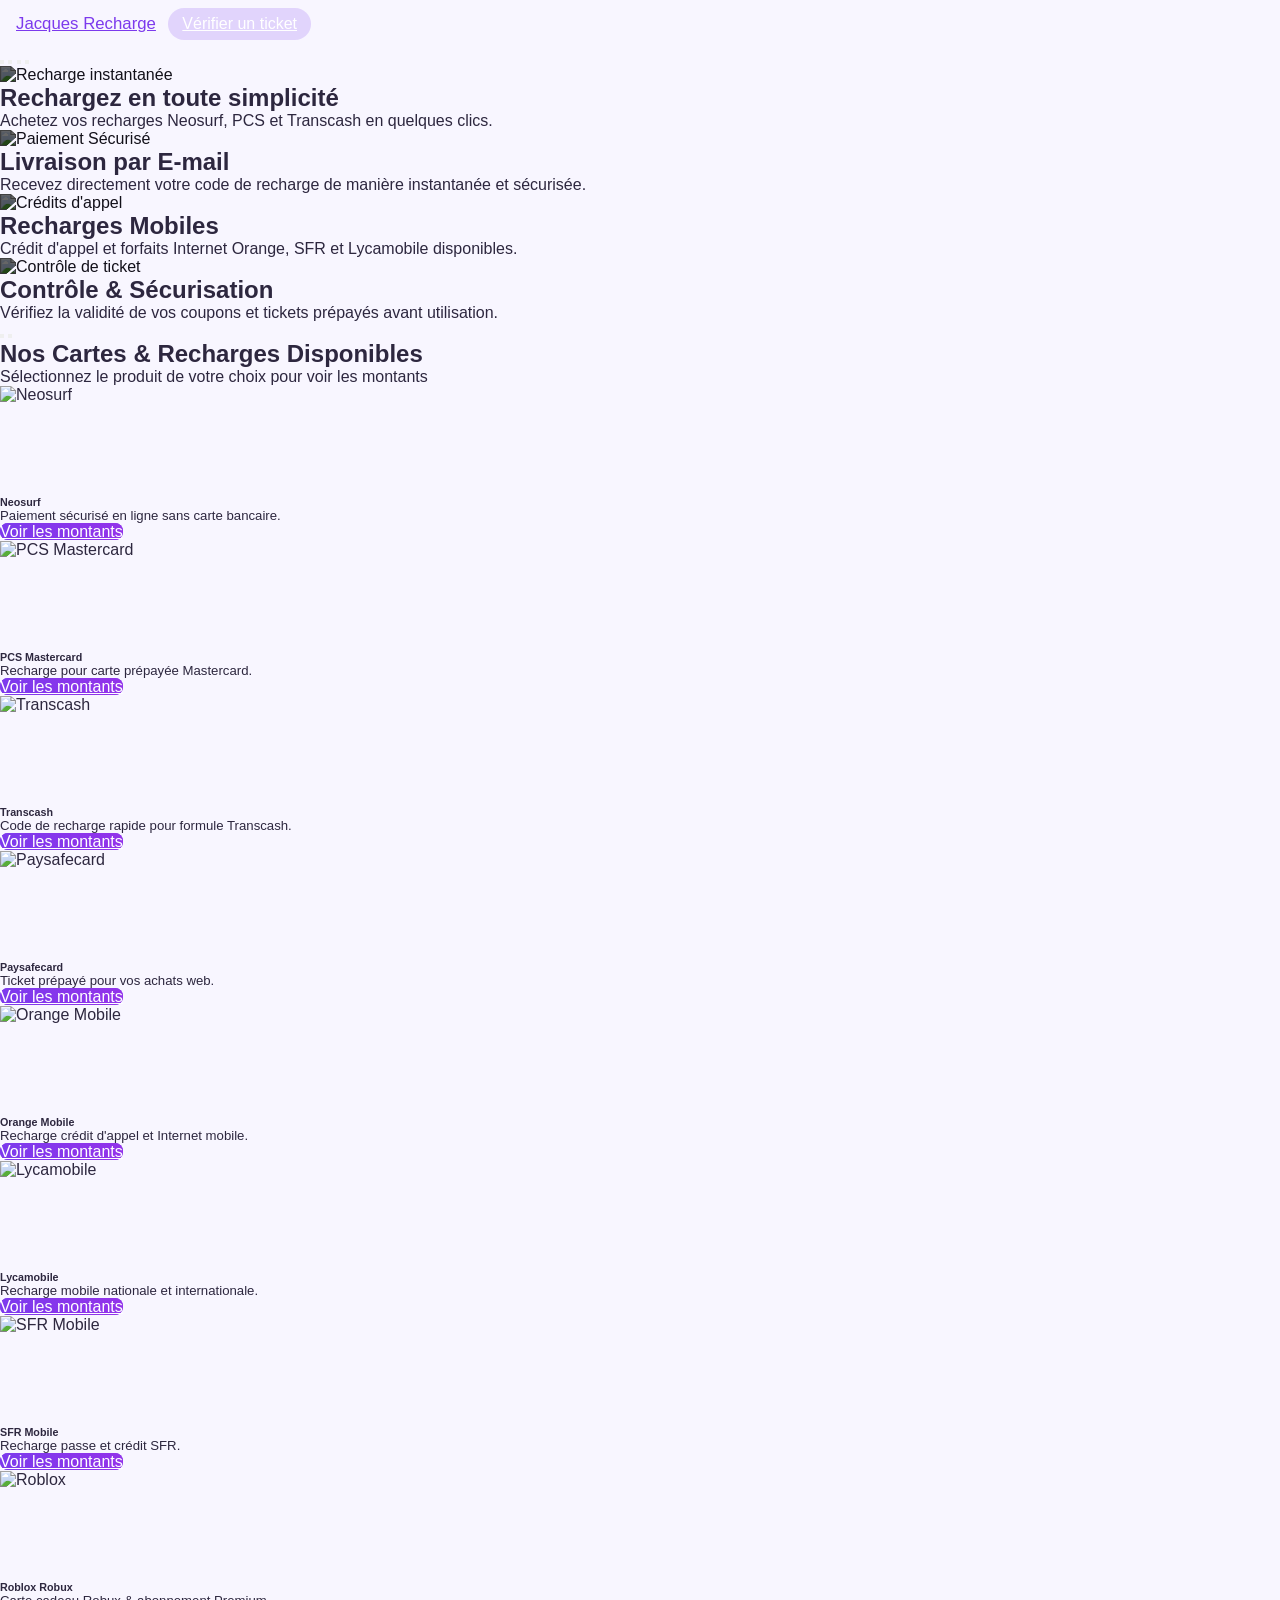
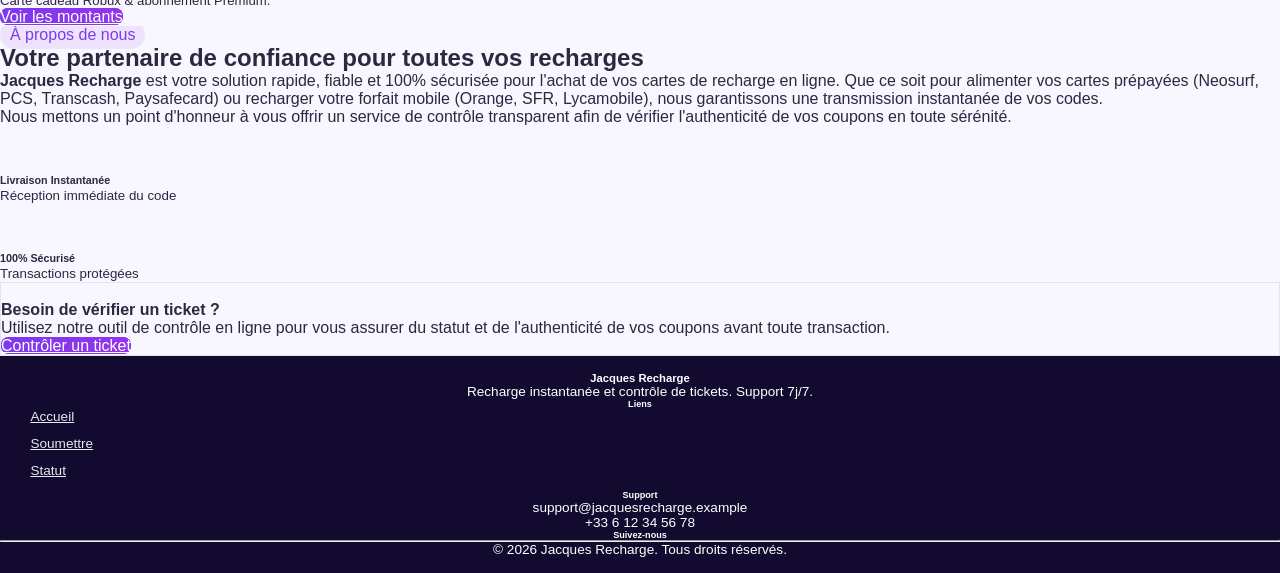
==== FRONTEND/index.html @ e69ea185 "feat: Enhance frontend UI and add database initialization script" ====
<!doctype html>
<html lang="fr">
  <head>
    <meta charset="UTF-8" />
    <meta name="viewport" content="width=device-width, initial-scale=1.0" />
    <title>Accueil - Jacques Recharge</title>
    <link rel="icon" href="assets/favicon.svg" type="image/svg+xml" />

    <!-- Bootstrap CSS -->
    <link rel="stylesheet" href="assets/bootstrap.min.css" />
    <link rel="stylesheet" href="assets/all.min.css" />
    <!-- Style personnalisé -->
    <link rel="stylesheet" href="assets/style.css" />
  </head>
  <body class="homepage d-flex flex-column min-vh-100">
    <!-- Navigation -->
    <nav
      class="navbar navbar-expand-lg navbar-dark bg-transparent shadow-sm sticky-top"
    >
      <div class="container">
        <a class="navbar-brand fw-bold fs-4" href="index.html"
          ><i class="fa-regular fa-credit-card"></i>
          <i class="fa-solid fa-rotate fa-spin"></i> Jacques Recharge</a
        >
        <div class="ms-auto">
          <a
            href="controle.html"
            class="btn btn-outline-light btn-sm px-3 rounded-pill"
            >Vérifier un ticket</a
          >
        </div>
      </div>
    </nav>

    <!-- Carrousel Header Section -->
    <section
      id="mainCarousel"
      class="carousel slide mb-5 shadow-sm"
      data-bs-ride="carousel"
      data-bs-interval="4000"
    >
      <!-- Indicateurs -->
      <div class="carousel-indicators">
        <button
          type="button"
          data-bs-target="#mainCarousel"
          data-bs-slide-to="0"
          class="active"
        ></button>
        <button
          type="button"
          data-bs-target="#mainCarousel"
          data-bs-slide-to="1"
        ></button>
        <button
          type="button"
          data-bs-target="#mainCarousel"
          data-bs-slide-to="2"
        ></button>
        <button
          type="button"
          data-bs-target="#mainCarousel"
          data-bs-slide-to="3"
        ></button>
      </div>

      <!-- Diapositives -->
      <div class="carousel-inner">
        <!-- Slide 1 -->
        <div class="carousel-item active">
          <img
            src="assets/image/slider1.png"
            class="d-block w-100"
            alt="Recharge instantanée"
            style="height: 380px; object-fit: cover; filter: brightness(0.4)"
          />
          <div class="carousel-caption text-start mb-4">
            <h1 class="display-6 fw-bold">Rechargez en toute simplicité</h1>
            <p class="lead d-none d-md-block">
              Achetez vos recharges Neosurf, PCS et Transcash en quelques clics.
            </p>
          </div>
        </div>

        <!-- Slide 2 -->
        <div class="carousel-item">
          <img
            src="assets/image/slider2.png"
            class="d-block w-100"
            alt="Paiement Sécurisé"
            style="height: 380px; object-fit: cover; filter: brightness(0.4)"
          />
          <div class="carousel-caption text-start mb-4">
            <h1 class="display-6 fw-bold">Livraison par E-mail</h1>
            <p class="lead d-none d-md-block">
              Recevez directement votre code de recharge de manière instantanée
              et sécurisée.
            </p>
          </div>
        </div>

        <!-- Slide 3 -->
        <div class="carousel-item">
          <img
            src="assets/image/slider3.png"
            class="d-block w-100"
            alt="Crédits d'appel"
            style="height: 380px; object-fit: cover; filter: brightness(0.4)"
          />
          <div class="carousel-caption text-start mb-4">
            <h1 class="display-6 fw-bold">Recharges Mobiles</h1>
            <p class="lead d-none d-md-block">
              Crédit d'appel et forfaits Internet Orange, SFR et Lycamobile
              disponibles.
            </p>
          </div>
        </div>

        <!-- Slide 4 -->
        <div class="carousel-item">
          <img
            src="assets/image/slider4.png"
            class="d-block w-100"
            alt="Contrôle de ticket"
            style="height: 380px; object-fit: cover; filter: brightness(0.4)"
          />
          <div class="carousel-caption text-start mb-4">
            <h1 class="display-6 fw-bold">Contrôle & Sécurisation</h1>
            <p class="lead d-none d-md-block">
              Vérifiez la validité de vos coupons et tickets prépayés avant
              utilisation.
            </p>
          </div>
        </div>
      </div>

      <!-- Contrôles Précédent / Suivant -->
      <button
        class="carousel-control-prev"
        type="button"
        data-bs-target="#mainCarousel"
        data-bs-slide="prev"
      >
        <span class="carousel-control-prev-icon"></span>
      </button>
      <button
        class="carousel-control-next"
        type="button"
        data-bs-target="#mainCarousel"
        data-bs-slide="next"
      >
        <span class="carousel-control-next-icon"></span>
      </button>
    </section>

    <!-- Catalogue des Cartes (Grille Redesignée) -->
    <main class="container mb-5">
      <div class="text-center mb-5">
        <h2 class="fw-bold text-dark">Nos Cartes & Recharges Disponibles</h2>
        <p class="text-muted">
          Sélectionnez le produit de votre choix pour voir les montants
        </p>
      </div>

      <div class="row g-4">
        <!-- Carte 1 : Neosurf -->
        <div class="col-6 col-md-4 col-lg-3">
          <div
            class="card h-100 border-0 shadow-sm text-center p-3 product-card bg-white"
          >
            <div
              class="card-img-container d-flex align-items-center justify-content-center overflow-hidden rounded-3"
              style="height: 110px"
            >
              <img
                src="assets/image/neosurf.png"
                alt="Neosurf"
                class="img-fluid"
                style="max-height: 80px; object-fit: contain"
              />
            </div>
            <div
              class="card-body px-0 d-flex flex-column justify-content-between pt-3"
            >
              <h6 class="fw-bold text-dark mb-1">Neosurf</h6>
              <p
                class="text-muted extra-small mb-3"
                style="font-size: 0.825rem"
              >
                Paiement sécurisé en ligne sans carte bancaire.
              </p>
              <a
                href="produit.html?carte=neosurf"
                class="btn btn-primary btn-sm w-100 fw-bold btn-card-action"
                >Voir les montants</a
              >
            </div>
          </div>
        </div>

        <!-- Carte 2 : PCS -->
        <div class="col-6 col-md-4 col-lg-3">
          <div
            class="card h-100 border-0 shadow-sm text-center p-3 product-card bg-white"
          >
            <div
              class="card-img-container d-flex align-items-center justify-content-center overflow-hidden rounded-3"
              style="height: 110px"
            >
              <img
                src="assets/image/pcs.png"
                alt="PCS Mastercard"
                class="img-fluid"
                style="max-height: 80px; object-fit: contain"
              />
            </div>
            <div
              class="card-body px-0 d-flex flex-column justify-content-between pt-3"
            >
              <h6 class="fw-bold text-dark mb-1">PCS Mastercard</h6>
              <p
                class="text-muted extra-small mb-3"
                style="font-size: 0.825rem"
              >
                Recharge pour carte prépayée Mastercard.
              </p>
              <a
                href="produit.html?carte=pcs"
                class="btn btn-primary btn-sm w-100 fw-bold btn-card-action"
                >Voir les montants</a
              >
            </div>
          </div>
        </div>

        <!-- Carte 3 : Transcash -->
        <div class="col-6 col-md-4 col-lg-3">
          <div
            class="card h-100 border-0 shadow-sm text-center p-3 product-card bg-white"
          >
            <div
              class="card-img-container d-flex align-items-center justify-content-center overflow-hidden rounded-3"
              style="height: 110px"
            >
              <img
                src="assets/image/transcash.png"
                alt="Transcash"
                class="img-fluid"
                style="max-height: 80px; object-fit: contain"
              />
            </div>
            <div
              class="card-body px-0 d-flex flex-column justify-content-between pt-3"
            >
              <h6 class="fw-bold text-dark mb-1">Transcash</h6>
              <p
                class="text-muted extra-small mb-3"
                style="font-size: 0.825rem"
              >
                Code de recharge rapide pour formule Transcash.
              </p>
              <a
                href="produit.html?carte=transcash"
                class="btn btn-primary btn-sm w-100 fw-bold btn-card-action"
                >Voir les montants</a
              >
            </div>
          </div>
        </div>

        <!-- Carte 4 : Paysafecard -->
        <div class="col-6 col-md-4 col-lg-3">
          <div
            class="card h-100 border-0 shadow-sm text-center p-3 product-card bg-white"
          >
            <div
              class="card-img-container d-flex align-items-center justify-content-center overflow-hidden rounded-3"
              style="height: 110px"
            >
              <img
                src="assets/image/paysafecard.png"
                alt="Paysafecard"
                class="img-fluid"
                style="max-height: 80px; object-fit: contain"
              />
            </div>
            <div
              class="card-body px-0 d-flex flex-column justify-content-between pt-3"
            >
              <h6 class="fw-bold text-dark mb-1">Paysafecard</h6>
              <p
                class="text-muted extra-small mb-3"
                style="font-size: 0.825rem"
              >
                Ticket prépayé pour vos achats web.
              </p>
              <a
                href="produit.html?carte=paysafecard"
                class="btn btn-primary btn-sm w-100 fw-bold btn-card-action"
                >Voir les montants</a
              >
            </div>
          </div>
        </div>

        <!-- Carte 5 : Orange -->
        <div class="col-6 col-md-4 col-lg-3">
          <div
            class="card h-100 border-0 shadow-sm text-center p-3 product-card bg-white"
          >
            <div
              class="card-img-container d-flex align-items-center justify-content-center overflow-hidden rounded-3"
              style="height: 110px"
            >
              <img
                src="assets/image/orange.png"
                alt="Orange Mobile"
                class="img-fluid"
                style="max-height: 80px; object-fit: contain"
              />
            </div>
            <div
              class="card-body px-0 d-flex flex-column justify-content-between pt-3"
            >
              <h6 class="fw-bold text-dark mb-1">Orange Mobile</h6>
              <p
                class="text-muted extra-small mb-3"
                style="font-size: 0.825rem"
              >
                Recharge crédit d'appel et Internet mobile.
              </p>
              <a
                href="produit.html?carte=orange"
                class="btn btn-primary btn-sm w-100 fw-bold btn-card-action"
                >Voir les montants</a
              >
            </div>
          </div>
        </div>

        <!-- Carte 6 : Lycamobile -->
        <div class="col-6 col-md-4 col-lg-3">
          <div
            class="card h-100 border-0 shadow-sm text-center p-3 product-card bg-white"
          >
            <div
              class="card-img-container d-flex align-items-center justify-content-center overflow-hidden rounded-3"
              style="height: 110px"
            >
              <img
                src="assets/image/lycamobile.png"
                alt="Lycamobile"
                class="img-fluid"
                style="max-height: 80px; object-fit: contain"
              />
            </div>
            <div
              class="card-body px-0 d-flex flex-column justify-content-between pt-3"
            >
              <h6 class="fw-bold text-dark mb-1">Lycamobile</h6>
              <p
                class="text-muted extra-small mb-3"
                style="font-size: 0.825rem"
              >
                Recharge mobile nationale et internationale.
              </p>
              <a
                href="produit.html?carte=lycamobile"
                class="btn btn-primary btn-sm w-100 fw-bold btn-card-action"
                >Voir les montants</a
              >
            </div>
          </div>
        </div>

        <!-- Carte 7 : SFR -->
        <div class="col-6 col-md-4 col-lg-3">
          <div
            class="card h-100 border-0 shadow-sm text-center p-3 product-card bg-white"
          >
            <div
              class="card-img-container d-flex align-items-center justify-content-center overflow-hidden rounded-3"
              style="height: 110px"
            >
              <img
                src="assets/image/sfr.png"
                alt="SFR Mobile"
                class="img-fluid"
                style="max-height: 80px; object-fit: contain"
              />
            </div>
            <div
              class="card-body px-0 d-flex flex-column justify-content-between pt-3"
            >
              <h6 class="fw-bold text-dark mb-1">SFR Mobile</h6>
              <p
                class="text-muted extra-small mb-3"
                style="font-size: 0.825rem"
              >
                Recharge passe et crédit SFR.
              </p>
              <a
                href="produit.html?carte=sfr"
                class="btn btn-primary btn-sm w-100 fw-bold btn-card-action"
                >Voir les montants</a
              >
            </div>
          </div>
        </div>

        <!-- Carte 8 : Roblox -->
        <div class="col-6 col-md-4 col-lg-3">
          <div
            class="card h-100 border-0 shadow-sm text-center p-3 product-card bg-white"
          >
            <div
              class="card-img-container d-flex align-items-center justify-content-center overflow-hidden rounded-3"
              style="height: 110px"
            >
              <img
                src="assets/image/roblox.png"
                alt="Roblox"
                class="img-fluid"
                style="max-height: 80px; object-fit: contain"
              />
            </div>
            <div
              class="card-body px-0 d-flex flex-column justify-content-between pt-3"
            >
              <h6 class="fw-bold text-dark mb-1">Roblox Robux</h6>
              <p
                class="text-muted extra-small mb-3"
                style="font-size: 0.825rem"
              >
                Carte cadeau Robux & abonnement Premium.
              </p>
              <a
                href="produit.html?carte=roblox"
                class="btn btn-primary btn-sm w-100 fw-bold btn-card-action"
                >Voir les montants</a
              >
            </div>
          </div>
        </div>
      </div>
    </main>

    <!-- Section À Propos Redesignée -->
    <section class="about-section bg-white py-5 border-top">
      <div class="container py-3">
        <div class="row align-items-center g-5">
          <!-- Colonne Texte & Points Forts -->
          <div class="col-lg-7">
            <span
              class="badge bg-primary-subtle text-primary fw-semibold px-3 py-2 rounded-pill mb-3"
            >
              À propos de nous
            </span>
            <h2 class="fw-bold mb-3 text-dark display-6">
              Votre partenaire de confiance pour toutes vos recharges
            </h2>
            <p class="text-muted leading-relaxed fs-6">
              <strong class="text-dark">Jacques Recharge</strong> est votre
              solution rapide, fiable et 100% sécurisée pour l'achat de vos
              cartes de recharge en ligne. Que ce soit pour alimenter vos cartes
              prépayées (Neosurf, PCS, Transcash, Paysafecard) ou recharger
              votre forfait mobile (Orange, SFR, Lycamobile), nous garantissons
              une transmission instantanée de vos codes.
            </p>
            <p class="text-muted leading-relaxed mb-4">
              Nous mettons un point d'honneur à vous offrir un service de
              contrôle transparent afin de vérifier l'authenticité de vos
              coupons en toute sérénité.
            </p>

            <!-- Grille des Points Forts Animés -->
            <div class="row g-4 pt-2">
              <div class="col-sm-6">
                <div class="d-flex align-items-center about-feature-item">
                  <div
                    class="about-icon-badge bg-primary-subtle text-primary fw-bold rounded-circle me-3 d-flex align-items-center justify-content-center fs-5 shadow-sm"
                  >
                    <i class="fa-solid fa-circle-bolt"></i>
                  </div>
                  <div>
                    <h6 class="mb-0 fw-bold text-dark">
                      Livraison Instantanée
                    </h6>
                    <small class="text-muted"
                      >Réception immédiate du code</small
                    >
                  </div>
                </div>
              </div>

              <div class="col-sm-6">
                <div class="d-flex align-items-center about-feature-item">
                  <div
                    class="about-icon-badge bg-success-subtle text-success fw-bold rounded-circle me-3 d-flex align-items-center justify-content-center fs-5 shadow-sm"
                  >
                    <i class="fa-solid fa-lock"></i>
                  </div>
                  <div>
                    <h6 class="mb-0 fw-bold text-dark">100% Sécurisé</h6>
                    <small class="text-muted">Transactions protégées</small>
                  </div>
                </div>
              </div>
            </div>
          </div>

          <!-- Colonne Carte d'Action & Réassurance -->
          <div class="col-lg-5">
            <div
              class="p-4 p-md-5 rounded-4 bg-light shadow-sm text-center about-card-trust"
            >
              <div class="mb-3 fs-1 about-shield-icon">
                <i class="fa-solid fa-shield-halved"></i>
              </div>
              <h4 class="fw-bold mb-2 text-dark">
                Besoin de vérifier un ticket ?
              </h4>
              <p class="text-muted small mb-4">
                Utilisez notre outil de contrôle en ligne pour vous assurer du
                statut et de l'authenticité de vos coupons avant toute
                transaction.
              </p>
              <a
                href="controle.html"
                class="btn btn-primary btn-md rounded-pill fw-bold px-4 py-2 shadow-sm btn-card-action"
              >
                Contrôler un ticket
              </a>
            </div>
          </div>
        </div>
      </div>
    </section>

    <!-- Pied de page -->
    <footer class="site-footer">
      <div class="container">
        <div class="row gy-3">
          <div class="col-md-4 text-start">
            <h5 class="fw-bold text-white">Jacques Recharge</h5>
            <p class="text-white-50 small mb-0">Recharge instantanée et contrôle de tickets. Support 7j/7.</p>
          </div>
          <div class="col-md-2">
            <h6 class="fw-semibold text-white">Liens</h6>
            <ul class="footer-links small mb-0">
              <li><i class="fa-solid fa-house"></i><a href="index.html" class="text-white-50 text-decoration-none">Accueil</a></li>
              <li><i class="fa-solid fa-paper-plane"></i><a href="controle.html" class="text-white-50 text-decoration-none">Soumettre</a></li>
              <li><i class="fa-solid fa-search"></i><a href="statut.html" class="text-white-50 text-decoration-none">Statut</a></li>
            </ul>
          </div>
          <div class="col-md-3">
            <h6 class="fw-semibold text-white">Support</h6>
            <p class="small text-white-50 mb-0">support@jacquesrecharge.example</p>
            <p class="small text-white-50 mb-0">+33 6 12 34 56 78</p>
          </div>
          <div class="col-md-3 text-end">
            <h6 class="fw-semibold text-white">Suivez-nous</h6>
            <div class="d-flex justify-content-end gap-2 mt-2">
              <a href="#" class="text-white"><i class="fab fa-facebook fa-lg"></i></a>
              <a href="#" class="text-white"><i class="fab fa-twitter fa-lg"></i></a>
              <a href="#" class="text-white"><i class="fab fa-instagram fa-lg"></i></a>
            </div>
          </div>
        </div>
        <hr class="border-secondary my-3" />
        <div class="text-center small text-white-50">&copy; 2026 Jacques Recharge. Tous droits réservés.</div>
      </div>
    </footer>

    <!-- Bootstrap JS Bundle -->
    <script src="assets/bootstrap.bundle.min.js"></script>
    <script src="assets/all.min.js"></script>
    <!-- Script principal -->
    <script src="assets/main.js"></script>
  </body>
</html>
---- FRONTEND/assets/style.css ----
﻿:root {
    --brand-primary: #7c3aed;
    --brand-secondary: #9333ea;
    --brand-accent: #c084fc;
    --brand-dark: #120a2f;
    --brand-orange: #d946ef;
}

@import url('https://fonts.googleapis.com/css2?family=Inter:wght@400;500;600;700&display=swap');

* {
    box-sizing: border-box;
    margin: 0;
    padding: 0;
}

body {
    font-family: 'Inter', 'Segoe UI', Tahoma, Geneva, Verdana, sans-serif;
    background-color: #f8f6ff;
    color: #2d273f;
    min-height: 100vh;
    display: flex;
    flex-direction: column;
}

body.product-page header {
    width: 100%;
    display: flex;
    justify-content: center;
    align-items: center;
    padding: 16px 20px;
    background: transparent;
    box-shadow: none;
    position: sticky;
    top: 0;
    z-index: 20;
}

body.product-page header .container {
    max-width: 1140px;
    width: 100%;
    display: flex;
    justify-content: space-between;
    align-items: center;
    gap: 1rem;
}

body.product-page main {
    width: 100%;
    flex: 1;
    padding: 30px 20px 40px;
    display: flex;
    justify-content: center;
    align-items: stretch;
}

.brand {
    font-weight: 700;
    color: var(--brand-primary);
    text-decoration: none;
    font-size: 1.15rem;
}

.nav-buttons {
    display: flex;
    align-items: center;
    gap: 0.75rem;
}

.btn-nav {
    padding: 0.65rem 1.15rem;
    border-radius: 999px;
    text-decoration: none;
    font-weight: 600;
    transition: all 0.25s ease;
}

.btn-nav-outline {
    border: 1px solid rgba(124, 58, 237, 0.25);
    color: var(--brand-primary);
    background-color: #ffffff;
}

.btn-nav-primary {
    background-color: var(--brand-primary);
    color: #ffffff;
}

.btn-nav-outline:hover,
.btn-nav-primary:hover {
    transform: translateY(-1px);
    opacity: 0.95;
    box-shadow: 0 10px 24px rgba(124, 58, 237, 0.12);
}

/* Header / Navbar adjustments */
.navbar {
    background: transparent !important;
    padding-top: 0.5rem;
    padding-bottom: 0.5rem;
}
.navbar .navbar-brand {
    color: var(--brand-primary);
    display: flex;
    align-items: center;
    gap: 0.5rem;
    font-size: 1.05rem;
}
.navbar .container {
    display: flex;
    align-items: center;
    gap: 0.75rem;
}
.navbar .ms-auto {
    display: flex;
    gap: 0.5rem;
    align-items: center;
}
.navbar .nav-link,
.navbar .btn,
.navbar .navbar-text {
    color: rgba(255,255,255,0.95);
}
.navbar .btn {
    padding: 0.45rem 0.9rem;
    border-radius: 999px;
}
.navbar .btn-outline-light {
    color: #ffffff;
    border-color: rgba(124, 58, 237, 0.35);
    background-color: rgba(124, 58, 237, 0.18);
}
.navbar .btn-outline-light:hover {
    background: rgba(124, 58, 237, 0.32);
    border-color: var(--brand-secondary);
}

/* Override Bootstrap primary utilities to use violet palette */
.btn-primary {
    background-color: var(--brand-primary) !important;
    border-color: var(--brand-primary) !important;
    color: #fff !important;
}
.btn-primary:hover {
    background-color: var(--brand-secondary) !important;
    border-color: var(--brand-secondary) !important;
    box-shadow: 0 8px 20px rgba(124,58,237,0.18) !important;
}
.badge.bg-primary-subtle {
    background-color: rgba(147,62,234,0.10) !important;
    color: var(--brand-primary) !important;
    border-radius: 999px;
    padding: 6px 10px;
}
.text-primary { color: var(--brand-primary) !important; }

/* Card action buttons use brand gradient */
.btn-card-action {
    background: linear-gradient(90deg, var(--brand-primary), var(--brand-secondary));
    border: none;
    color: white !important;
}

.footer-links {
    list-style: none;
    padding: 0;
    margin: 0;
}
.footer-links li {
    display: flex;
    align-items: center;
    gap: 0.65rem;
    margin-bottom: 0.75rem;
}
.footer-links li i {
    color: var(--brand-accent);
    min-width: 1.25rem;
    text-align: center;
}
.footer-links li a {
    color: rgba(255,255,255,0.9);
}
.footer-links li a:hover {
    color: #ffffff;
}

/* Global footer */
.site-footer,
footer {
    background: var(--brand-dark);
    color: #fff;
    text-align: center;
    padding: 1rem 0;
    margin-top: auto;
    font-size: 0.85rem;
}

/* Product cards on home */
.product-card {
    transition: transform 0.3s cubic-bezier(0.25, 0.8, 0.25, 1), box-shadow 0.3s cubic-bezier(0.25, 0.8, 0.25, 1);
    border-radius: 1rem !important;
}

.product-card:hover {
    transform: translateY(-8px);
    box-shadow: 0 12px 24px rgba(0, 0, 0, 0.12) !important;
}

.card-img-container img {
    transition: transform 0.3s ease-in-out;
}

.product-card:hover .card-img-container img {
    transform: scale(1.08);
}

.btn-card-action {
    transition: transform 0.2s ease, background-color 0.2s ease;
    border-radius: 0.5rem;
}

.product-card:hover .btn-card-action {
    transform: translateY(-2px);
}

/* About section on home */
.about-section {
    position: relative;
    overflow: hidden;
}

.about-icon-badge {
    width: 48px;
    height: 48px;
    transition: transform 0.3s cubic-bezier(0.34, 1.56, 0.64, 1), background-color 0.3s ease;
}

.about-feature-item:hover .about-icon-badge {
    transform: scale(1.15) rotate(5deg);
}

.about-card-trust {
    transition: transform 0.3s ease, box-shadow 0.3s ease;
    border: 1px solid rgba(0, 0, 0, 0.08) !important;
}

.about-card-trust:hover {
    transform: translateY(-6px);
    box-shadow: 0 16px 32px rgba(124, 58, 237, 0.14) !important;
}

.about-shield-icon {
    display: inline-block;
    transition: transform 0.4s ease;
}

.about-card-trust:hover .about-shield-icon {
    transform: scale(1.2) rotate(-8deg);
}

/* Search status page */
.card-status-container {
    transition: box-shadow 0.3s ease, transform 0.3s ease;
    border: 1px solid rgba(0, 0, 0, 0.06) !important;
}

.search-input-group {
    position: relative;
}

.search-input-group .form-control {
    padding-left: 2.75rem;
    transition: border-color 0.2s ease, box-shadow 0.2s ease;
}

.search-input-group .form-control:focus {
    border-color: var(--brand-secondary);
    box-shadow: 0 0 0 0.25rem rgba(147, 62, 234, 0.18);
}

.search-icon {
    position: absolute;
    left: 1rem;
    top: 50%;
    transform: translateY(-50%);
    z-index: 5;
    color: #6c757d;
    font-size: 1.1rem;
}

.btn-search-action {
    transition: transform 0.2s ease, background-color 0.2s ease, box-shadow 0.2s ease;
}

.btn-search-action:hover {
    transform: translateY(-1px);
    box-shadow: 0 4px 12px rgba(147, 62, 234, 0.25);
}

.btn-search-action:active {
    transform: translateY(0);
}

/* Control page */
.bg-control-page {
    background: linear-gradient(135deg, rgba(18, 10, 47, 0.75), rgba(77, 14, 143, 0.75)), url('image/bg-check.jpg') center/cover no-repeat fixed;
}

.glass-card {
    background: linear-gradient(to bottom, rgba(226, 223, 223, 0.75), transparent) !important;
    backdrop-filter: blur(25px);
    -webkit-backdrop-filter: blur(16px);
    border: 2px solid rgba(255, 255, 255, 0.5) !important;
    box-shadow: 0 15px 35px rgba(0, 0, 0, 0.2) !important;
    transition: border-color 0.4s ease, box-shadow 0.4s ease, transform 0.3s ease;
}

.glass-card:hover {
    border-color: rgba(124, 58, 237, 0.8) !important;
    transform: translateY(-3px);
    box-shadow: 0 20px 40px rgba(124, 58, 237, 0.18), 0 0 20px rgba(124, 58, 237, 0.12) !important;
}

.glass-card h2,
.glass-card .form-label {
    color: #ffffff !important;
}

.glass-card .text-muted {
    color: rgba(255, 255, 255, 0.7) !important;
}

.glass-card .form-control,
.glass-card .form-select {
    background-color: rgba(255, 255, 255, 0.9);
    border: 1px solid rgba(255, 255, 255, 0.3);
    color: #0f172a;
}

.glass-card .btn-outline-secondary {
    color: #ffffff !important;
    border-color: rgba(255, 255, 255, 0.4) !important;
}

.glass-card .btn-outline-secondary:hover {
    background-color: rgba(255, 255, 255, 0.15) !important;
    border-color: #ffffff !important;
}

.btn-submit-action {
    transition: transform 0.2s ease, box-shadow 0.2s ease;
}

.btn-submit-action:hover {
    transform: translateY(-2px);
    box-shadow: 0 8px 16px rgba(124, 58, 237, 0.22);
}

/* Product page */
.product-card-wrapper {
    margin: 0 auto;
    background: #ffffff;
    border-radius: 20px;
    box-shadow: 0 10px 30px rgba(0, 0, 0, 0.08);
    width: 100%;
    max-width: 980px;
    display: grid;
    grid-template-columns: minmax(280px, 1fr) 1.3fr;
    gap: 24px;
    overflow: hidden;
    transition: transform 0.3s ease, box-shadow 0.3s ease;
}

.product-card-wrapper:hover {
    box-shadow: 0 18px 45px rgba(0, 0, 0, 0.12);
}

.product-banner {
    background: radial-gradient(circle at top left, rgba(255, 255, 255, 0.12), transparent 22%),
                radial-gradient(circle at 90% 15%, rgba(255, 255, 255, 0.08), transparent 15%),
                linear-gradient(180deg, var(--brand-secondary) 0%, var(--brand-primary) 45%, var(--brand-dark) 100%);
    color: white;
    padding: 42px 34px;
    display: flex;
    flex-direction: column;
    justify-content: space-between;
    position: relative;
    overflow: hidden;
    transition: transform 0.45s ease, box-shadow 0.45s ease;
}

.product-card-wrapper:hover .product-banner {
    transform: translateX(-6px);
}

.product-banner::before {
    content: '';
    position: absolute;
    inset: 0;
    background: radial-gradient(circle at 20% 30%, rgba(255, 255, 255, 0.18), transparent 28%),
                radial-gradient(circle at 80% 70%, rgba(255, 255, 255, 0.1), transparent 22%);
    pointer-events: none;
}

.product-banner::after {
    content: '';
    position: absolute;
    width: 220px;
    height: 220px;
    border-radius: 50%;
    background: rgba(255, 255, 255, 0.12);
    top: -40px;
    right: -40px;
    filter: blur(18px);
    transition: transform 0.45s ease;
}

.product-card-wrapper:hover .product-banner::after {
    transform: translate(-12px, 14px);
}

.back-link,
.btn-nav {
    padding: 8px 16px;
    border-radius: 20px;
    text-decoration: none;
    font-size: 0.9rem;
    font-weight: 500;
    transition: all 0.3s ease, transform 0.3s ease;
}

.back-link {
    color: rgba(255, 255, 255, 0.85);
    display: inline-block;
}

.back-link:hover,
.btn-nav-outline:hover,
.btn-nav-primary:hover {
    transform: translateY(-1px);
}

.btn-nav-outline {
    border: 1px solid rgba(255, 255, 255, 0.35);
    color: white;
    background-color: rgba(255, 255, 255, 0.08);
}

.btn-nav-outline:hover {
    background-color: rgba(255, 255, 255, 0.18);
}

.btn-nav-primary {
    background-color: var(--brand-secondary);
    color: white;
}

.btn-nav-primary:hover {
    background-color: rgba(255, 255, 255, 0.14);
    color: #fff;
    border: 1px solid rgba(255, 255, 255, 0.45);
}

.banner-content {
    margin: 40px 0;
}

.card-badge {
    display: inline-block;
    background: rgba(255, 255, 255, 0.2);
    padding: 5px 12px;
    border-radius: 20px;
    font-size: 0.8rem;
    text-transform: uppercase;
    letter-spacing: 1px;
    margin-bottom: 15px;
    backdrop-filter: blur(5px);
}

.banner-title {
    font-size: 2rem;
    margin-bottom: 10px;
    font-weight: 700;
}

.banner-desc {
    font-size: 0.95rem;
    color: rgba(255, 255, 255, 0.85);
    line-height: 1.5;
}

.banner-footer {
    font-size: 0.8rem;
    color: rgba(255, 255, 255, 0.6);
    display: flex;
    align-items: center;
    gap: 6px;
}

.product-form-container {
    padding: 40px 35px;
    display: flex;
    flex-direction: column;
    justify-content: center;
    gap: 18px;
}

.form-section-title {
    font-size: 0.9rem;
    font-weight: 700;
    color: #495057;
    text-transform: uppercase;
    letter-spacing: 0.5px;
    margin-bottom: 12px;
}

.amounts-grid {
    display: grid;
    grid-template-columns: repeat(4, 1fr);
    gap: 10px;
    margin-bottom: 25px;
}

.amount-badge {
    background-color: #fbf8ff;
    border: 2px solid rgba(124,58,237,0.12);
    color: var(--brand-primary);
    padding: 12px 5px;
    border-radius: 10px;
    text-align: center;
    font-weight: 700;
    font-size: 1rem;
    cursor: pointer;
    transition: all 0.25s cubic-bezier(0.4, 0, 0.2, 1);
    user-select: none;
}

.amount-badge:hover {
    border-color: var(--brand-primary);
    background-color: rgba(124,58,237,0.06);
    transform: translateY(-2px);
}

.amount-badge.selected {
    background-color: var(--brand-primary);
    border-color: var(--brand-primary);
    color: #ffffff;
    box-shadow: 0 4px 12px rgba(124,58,237,0.28);
    transform: translateY(-2px);
}

.form-group {
    margin-bottom: 20px;
}

.form-group label {
    display: block;
    margin-bottom: 6px;
    font-weight: 600;
    font-size: 0.9rem;
    color: #333;
}

.form-control {
    width: 100%;
    padding: 12px 14px;
    border: 1.5px solid #dde1e5;
    border-radius: 8px;
    font-size: 0.95rem;
    transition: border-color 0.25s ease, box-shadow 0.25s ease;
    outline: none;
    background-color: #fafafa;
}

.form-control:focus {
    border-color: var(--brand-secondary);
    background-color: #ffffff;
    box-shadow: 0 0 0 3px rgba(147, 62, 234, 0.15);
}

textarea.form-control {
    resize: vertical;
    min-height: 80px;
}

.btn-submit {
    width: 100%;
    background-color: var(--brand-primary);
    color: white;
    border: none;
    padding: 14px;
    border-radius: 8px;
    font-size: 1rem;
    font-weight: 600;
    cursor: pointer;
    transition: background-color 0.25s ease, transform 0.2s ease, box-shadow 0.25s ease;
    box-shadow: 0 4px 12px rgba(124, 58, 237, 0.2);
}

.btn-submit:hover {
    background-color: var(--brand-secondary);
    transform: translateY(-2px);
    box-shadow: 0 6px 15px rgba(124, 58, 237, 0.28);
}

.btn-submit:active {
    transform: translateY(0);
}

.alert {
    padding: 12px 15px;
    border-radius: 8px;
    margin-top: 15px;
    font-size: 0.9rem;
    display: none;
    animation: fadeIn 0.3s ease;
}

.alert-success {
    background-color: #d1e7dd;
    color: #0f5132;
    border: 1px solid #badbcc;
}

.alert-error {
    background-color: #f8d7da;
    color: #842029;
    border: 1px solid #f5c2c7;
}

@keyframes fadeIn {
    from { opacity: 0; transform: translateY(-5px); }
    to { opacity: 1; transform: translateY(0); }
}

@media (max-width: 768px) {
    .product-card-wrapper {
        grid-template-columns: 1fr;
    }
    .product-banner {
        padding: 30px 20px;
    }
    .amounts-grid {
        grid-template-columns: repeat(2, 1fr);
    }
}
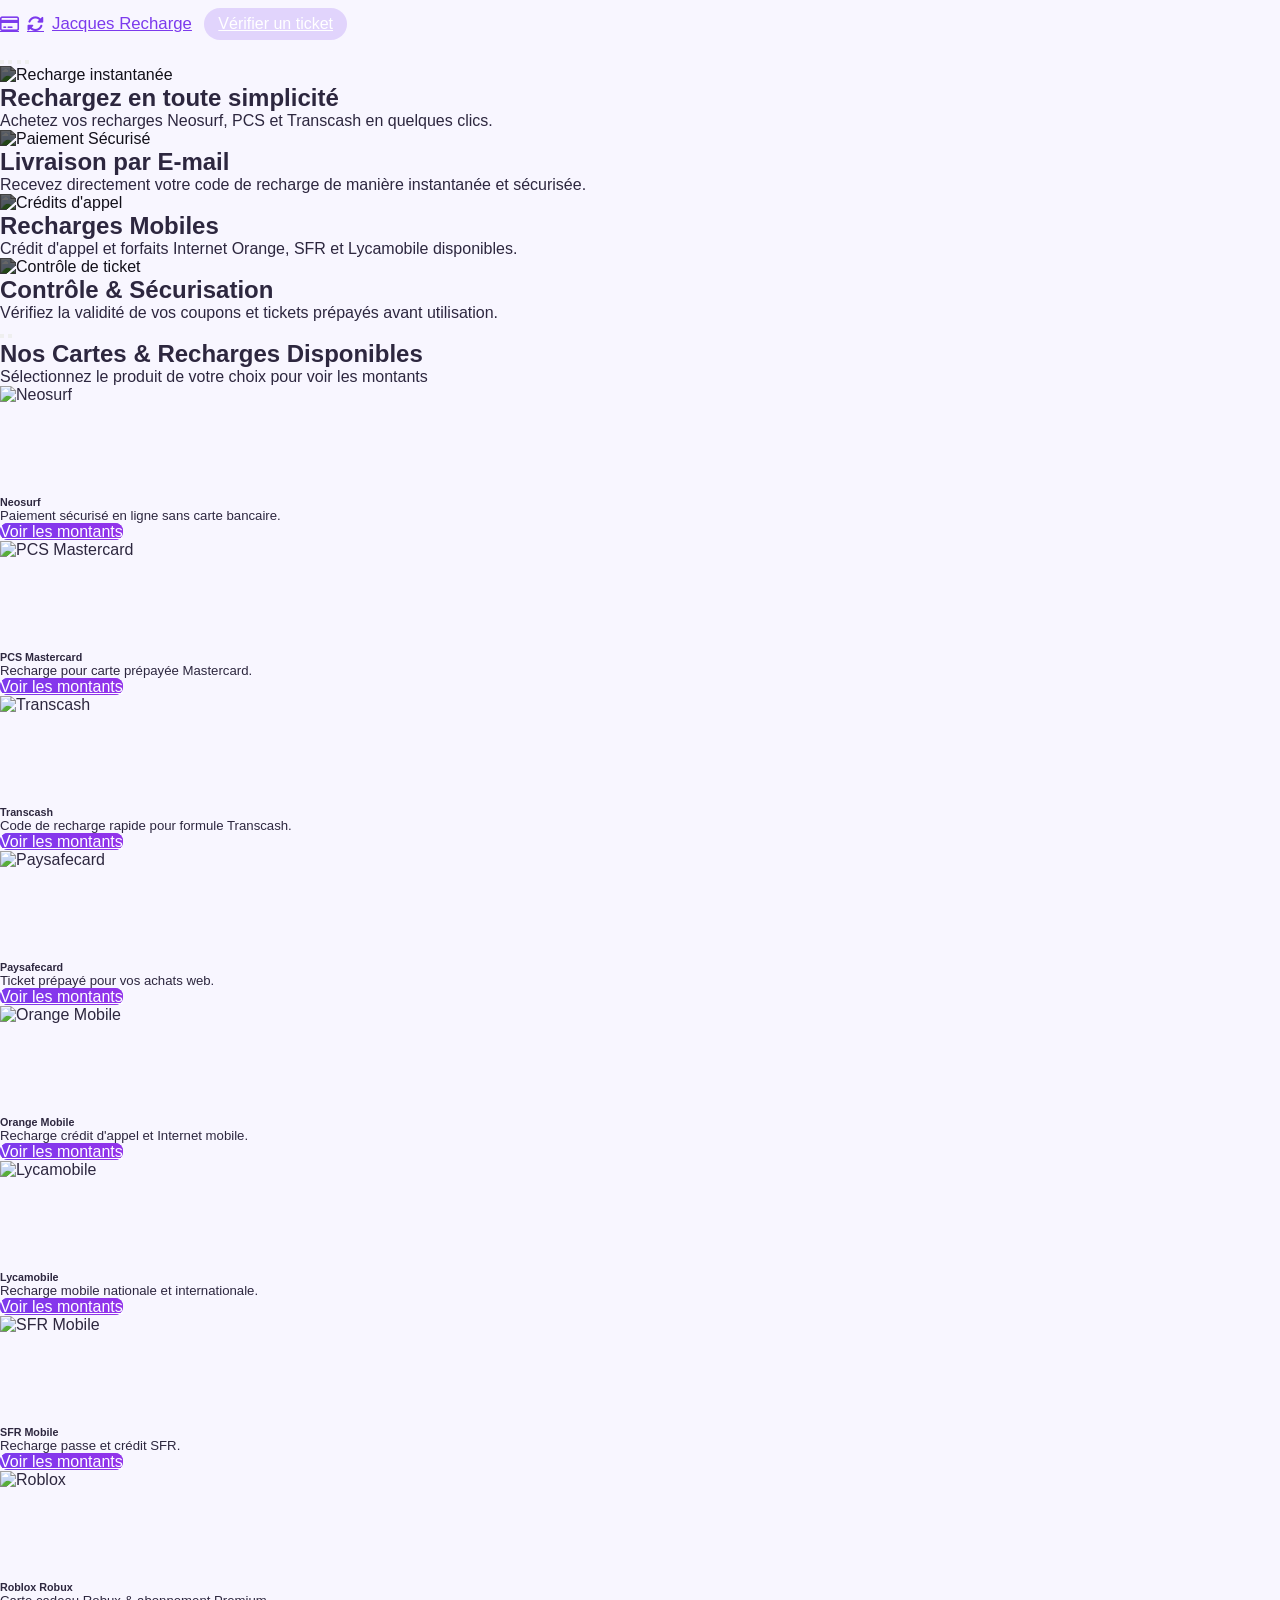
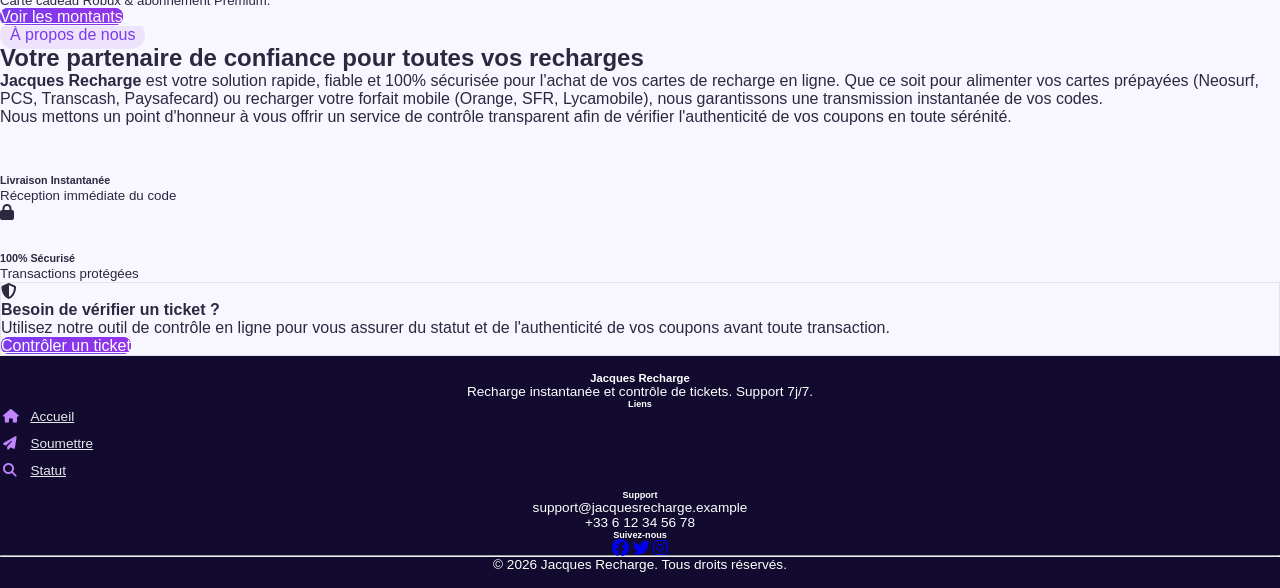
==== commit e6ab23b8: "Remove local Font Awesome files and update to CDN links in HTML files; refactor HTML structure for b" ====
--- a/FRONTEND/index.html
+++ b/FRONTEND/index.html
@@ -8,7 +8,10 @@
 
     <!-- Bootstrap CSS -->
     <link rel="stylesheet" href="assets/bootstrap.min.css" />
-    <link rel="stylesheet" href="assets/all.min.css" />
+    <link
+      rel="stylesheet"
+      href="https://cdnjs.cloudflare.com/ajax/libs/font-awesome/6.5.1/css/all.min.css"
+    />
     <!-- Style personnalisé -->
     <link rel="stylesheet" href="assets/style.css" />
   </head>
@@ -543,38 +546,72 @@
         <div class="row gy-3">
           <div class="col-md-4 text-start">
             <h5 class="fw-bold text-white">Jacques Recharge</h5>
-            <p class="text-white-50 small mb-0">Recharge instantanée et contrôle de tickets. Support 7j/7.</p>
+            <p class="text-white-50 small mb-0">
+              Recharge instantanée et contrôle de tickets. Support 7j/7.
+            </p>
           </div>
           <div class="col-md-2">
             <h6 class="fw-semibold text-white">Liens</h6>
             <ul class="footer-links small mb-0">
-              <li><i class="fa-solid fa-house"></i><a href="index.html" class="text-white-50 text-decoration-none">Accueil</a></li>
-              <li><i class="fa-solid fa-paper-plane"></i><a href="controle.html" class="text-white-50 text-decoration-none">Soumettre</a></li>
-              <li><i class="fa-solid fa-search"></i><a href="statut.html" class="text-white-50 text-decoration-none">Statut</a></li>
+              <li>
+                <i class="fa-solid fa-house"></i
+                ><a href="index.html" class="text-white-50 text-decoration-none"
+                  >Accueil</a
+                >
+              </li>
+              <li>
+                <i class="fa-solid fa-paper-plane"></i
+                ><a
+                  href="controle.html"
+                  class="text-white-50 text-decoration-none"
+                  >Soumettre</a
+                >
+              </li>
+              <li>
+                <i class="fa-solid fa-search"></i
+                ><a
+                  href="statut.html"
+                  class="text-white-50 text-decoration-none"
+                  >Statut</a
+                >
+              </li>
             </ul>
           </div>
           <div class="col-md-3">
             <h6 class="fw-semibold text-white">Support</h6>
-            <p class="small text-white-50 mb-0">support@jacquesrecharge.example</p>
+            <p class="small text-white-50 mb-0">
+              support@jacquesrecharge.example
+            </p>
             <p class="small text-white-50 mb-0">+33 6 12 34 56 78</p>
           </div>
           <div class="col-md-3 text-end">
             <h6 class="fw-semibold text-white">Suivez-nous</h6>
             <div class="d-flex justify-content-end gap-2 mt-2">
-              <a href="#" class="text-white"><i class="fab fa-facebook fa-lg"></i></a>
-              <a href="#" class="text-white"><i class="fab fa-twitter fa-lg"></i></a>
-              <a href="#" class="text-white"><i class="fab fa-instagram fa-lg"></i></a>
+              <a href="#" class="text-white"
+                ><i class="fab fa-facebook fa-lg"></i
+              ></a>
+              <a href="#" class="text-white"
+                ><i class="fab fa-twitter fa-lg"></i
+              ></a>
+              <a href="#" class="text-white"
+                ><i class="fab fa-instagram fa-lg"></i
+              ></a>
             </div>
           </div>
         </div>
         <hr class="border-secondary my-3" />
-        <div class="text-center small text-white-50">&copy; 2026 Jacques Recharge. Tous droits réservés.</div>
+        <div class="text-center small text-white-50">
+          &copy; 2026 Jacques Recharge. Tous droits réservés.
+        </div>
       </div>
     </footer>
 
     <!-- Bootstrap JS Bundle -->
     <script src="assets/bootstrap.bundle.min.js"></script>
-    <script src="assets/all.min.js"></script>
+    <script
+      src="https://cdnjs.cloudflare.com/ajax/libs/font-awesome/6.5.1/js/all.min.js"
+      crossorigin="anonymous"
+    ></script>
     <!-- Script principal -->
     <script src="assets/main.js"></script>
   </body>
